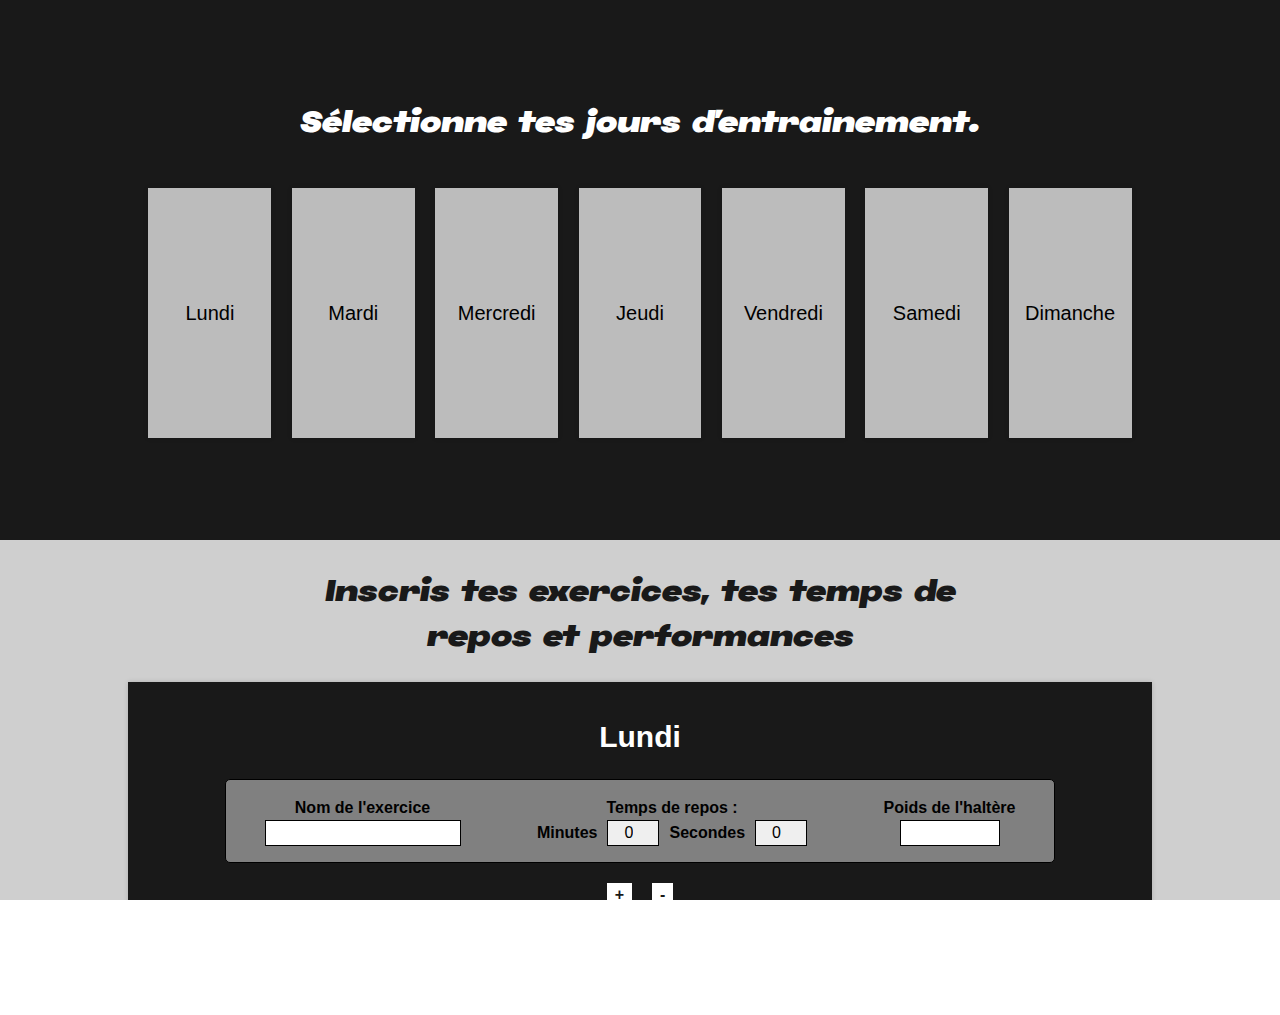
==== 01_HTML/create-session.html @ bc5ba8f4 "First commit" ====
<!DOCTYPE html>
<html lang="fr">

<head>
    <meta charset="UTF-8">
    <meta http-equiv="X-UA-Compatible" content="IE=edge">
    <meta name="viewport" content="width=device-width, initial-scale=1.0">
    <title>Crée ta séance !</title>
    <link rel="stylesheet" href="../02_CSS/CSS/Reset-and-common/reseter.css">
    <link rel="stylesheet" href="../02_CSS/CSS/Reset-and-common/common.css">
    <link rel="stylesheet" href="../02_CSS/CSS/create-session.css">

    <script type="module" src="../05_JS/CREATE-SESSION/createSession.js"></script>
</head>

<body>

    <main>

        <section id="container-1">

            <h3>Sélectionne tes jours d'entrainement.</h3>

            <div id="days">

                <div class="day">
                    <input type="checkbox" id="monday" name="Lundi" hidden>
                    <label for="monday">Lundi</label>
                </div>

                <div class="day">
                    <input type="checkbox" id="tuesday" name="Mardi" hidden>
                    <label for="tuesday">Mardi</label>
                </div>

                <div class="day">
                    <input type="checkbox" id="wednesday" name="Mercredi" hidden>
                    <label for="wednesday">Mercredi</label>
                </div>

                <div class="day">
                    <input type="checkbox" id="thursday" name="Jeudi" hidden>
                    <label for="thursday">Jeudi</label>
                </div>

                <div class="day">
                    <input type="checkbox" id="friday" name="Vendredi" hidden>
                    <label for="friday">Vendredi</label>
                </div>

                <div class="day">
                    <input type="checkbox" id="saturday" name="Samedi" hidden>
                    <label for="saturday">Samedi</label>
                </div>

                <div class="day">
                    <input type="checkbox" id="sunday" name="Dimanche" hidden>
                    <label for="sunday">Dimanche</label>
                </div>

            </div>

        </section>

        <section id="container-2">

            <h3>
                Inscris tes exercices, tes temps de repos et performances
            </h3>

            <div id="sessions">

                <div class="session">

                    <h4>Lundi</h4>

                    <div class="exercices">

                        <div class="exercice">
                            
                            <div class="exercice-name">
                                <label for="exo-1">Nom de l'exercice</label>
                                <input type="text" id="exo-1" name="exo-1" minlength="2" maxlength="30" required>
                            </div>

                            <div class="rest">

                                <p>Temps de repos :</p>

                                <div>
                                    <label for="minutes-1">Minutes</label>
                                    <select name="minutes-1" id="minutes-1" required>
                                        <option value="0">0</option>
                                        <option value="1">1</option>
                                        <option value="2">2</option>
                                        <option value="3">3</option>
                                        <option value="4">4</option>
                                        <option value="5">5</option>
                                        <option value="6">6</option>
                                        <option value="7">7</option>
                                        <option value="8">8</option>
                                        <option value="9">9</option>
                                        <option value="10">10</option>
                                    </select>


                                    <label for="seconds-1">Secondes</label>

                                    <select name="seconds-1" id="seconds-1" required>
                                        <option value="0">0</option>
                                        <option value="15">15</option>
                                        <option value="30">30</option>
                                        <option value="45">45</option>
                                    </select>
                                </div>

                            </div>

                            <div class="performance">
                                <label for="performance-1">Poids de l'haltère</label>
                                <input type="number" id="performance-1" name="performance-1" max="500" maxlength="3">
                            </div>

                        </div>

                    </div>


                    <div class="buttonsExercices">
                        <button type="button" id="addExercice-Lundi">+</button>
                        <button type="button" id="removeExercice-Lundi">-</button>
                    </div>

                    <button type="button" id="sendSesssion">Valider la séance</button>

                </div>

            </div>

        </section>
    </main>

</body>

</html>
---- 02_CSS/CSS/Reset-and-common/reseter.css ----
*,
:after,
:before {
    margin: 0;
    padding: 0;
    font-size: 1.6rem;
    -webkit-box-sizing: inherit;
    box-sizing: inherit;
}
html {
    font-size: 62.5%;
    line-height: 1.618;
    -webkit-box-sizing: border-box;
    box-sizing: border-box;
    font-family: sans-serif;
    -webkit-text-size-adjust: 100%;
}
main {
    display: block;
}
h1,
h2,
h3,
h4,
h5,
h6 {
    font-size: 2.4rem;
}
a {
    background-color: transparent;
}
[tabindex],
a,
area,
button,
input,
label,
select,
summary,
textarea {
    -ms-touch-action: manipulation;
    touch-action: manipulation;
}
abbr[title] {
    -webkit-text-decoration: underline dotted;
    text-decoration: underline dotted;
}
code,
kbd,
pre,
samp {
    font-family: monospace;
    font-size: 1rem;
}
sub,
sup {
    font-size: 75%;
    line-height: 0;
    position: relative;
    vertical-align: baseline;
}
sub {
    bottom: -0.25em;
}
sup {
    top: -0.5em;
}
button,
input,
optgroup,
select,
textarea {
    line-height: inherit;
    border: 1px solid currentColor;
}
button {
    overflow: visible;
    text-transform: none;
}
button,
select {
    text-transform: none;
}
[type="button"],
[type="reset"],
[type="submit"],
button {
    -webkit-appearance: button;
    padding: 0 8px;
}
[role="button"] {
    cursor: pointer;
}
input {
    overflow: visible;
}
input,
textarea {
    padding: 0 8px;
}
fieldset {
    border: 1px solid currentColor;
    margin: 0 2px;
}
legend {
    color: inherit;
    display: table;
    max-width: 100%;
    white-space: normal;
}
progress {
    display: inline-block;
    vertical-align: baseline;
}
select {
    text-transform: none;
}
textarea {
    overflow: auto;
    vertical-align: top;
}
[type="search"] {
    -webkit-appearance: textfield;
    outline-offset: -2px;
}
[type="color"] {
    background: inherit;
}
::-webkit-inner-spin-button,
::-webkit-outer-spin-button {
    height: auto;
}
::-webkit-input-placeholder {
    color: inherit;
    opacity: 0.5;
}
::-webkit-file-upload-button,
::-webkit-search-decoration {
    -webkit-appearance: button;
    font: inherit;
}
::-moz-focus-inner {
    border: 0;
}
:-moz-focusring {
    outline: 1px dotted ButtonText;
}
:-moz-ui-invalid {
    box-shadow: none;
}
input[type="search"]::-webkit-search-cancel-button,
input[type="search"]::-webkit-search-decoration,
input[type="search"]::-webkit-search-results-button,
input[type="search"]::-webkit-search-results-decoration {
    -webkit-appearance: none;
    -moz-appearance: none;
}
[type="email"],
[type="number"],
[type="tel"],
[type="url"] {
    direction: ltr;
}
::-webkit-color-swatch-wrapper {
    padding: 0;
}
::-moz-focus-inner {
    padding: 0;
    border-style: none;
}
::-moz-ui-invalid {
    box-shadow: none;
}
input::-webkit-input-placeholder,
input::-moz-placeholder,
input:-ms-input-placeholder,
input::-ms-input-placeholder,
input::placeholder {
    opacity: 1;
}
::-webkit-datetime-edit-day-field,
::-webkit-datetime-edit-fields-wrapper,
::-webkit-datetime-edit-hour-field,
::-webkit-datetime-edit-minute,
::-webkit-datetime-edit-month-field,
::-webkit-datetime-edit-text,
::-webkit-datetime-edit-year-field {
    padding: 0;
}
select {
    -moz-appearance: none;
    -webkit-appearance: none;
    text-transform: none;
    word-wrap: normal;
}
hr {
    -webkit-box-sizing: content-box;
    box-sizing: content-box;
    height: 0;
    color: inherit;
    overflow: visible;
}
dl,
ol,
ul {
    padding: 0;
    list-style: none;
}
nav li {
    padding: 0;
}
b,
strong {
    font-weight: bolder;
}
audio,
video {
    display: inline-block;
}
audio:not([controls]) {
    display: none;
    height: 0;
}
img {
    border: 0;
}
svg:not(:root) {
    overflow: hidden;
}
table {
    text-indent: 0;
    border-color: inherit;
}
details {
    display: block;
}
dialog {
    background-color: inherit;
    border: solid;
    color: inherit;
    display: block;
    height: -webkit-fit-content;
    height: -moz-fit-content;
    height: fit-content;
    left: 0;
    margin: auto;
    padding: 1em;
    position: absolute;
    right: 0;
    width: -webkit-fit-content;
    width: -moz-fit-content;
    width: fit-content;
}
dialog:not([open]) {
    display: none;
}
summary {
    display: list-item;
}
canvas {
    display: inline-block;
}
template,
[hidden] {
    display: none;
}
*:not(head, script, table, tbody, tfoot, thead, tr, td, th),
:after,
:before {
    display: -webkit-box;
    display: -ms-flexbox;
    display: flex;
    -webkit-box-orient: vertical;
    -webkit-box-direction: normal;
    -ms-flex-direction: column;
    flex-direction: column;
}
html {
    top: 0;
    left: 0;
    width: 100%;
    height: 100%;
    position: fixed;
}
body {
    -webkit-box-flex: 1;
    -ms-flex: 1 0;
    flex: 1 0;
    -webkit-user-drag: none;
    text-rendering: optimizeLegibility;
    -moz-osx-font-smoothing: grayscale;
    -webkit-font-smoothing: antialiased;
    -webkit-tap-highlight-color: transparent;
}
html,
body {
    overflow: auto;
}
*[class*="adaptive-img"] {
    position: relative;
}
*[class*="adaptive-img"] > span,
*[class*="adaptive-img"] > span > img {
    top: 0;
    left: 0;
    right: 0;
    bottom: 0;
    padding: 0;
    border: none;
    display: block;
    position: absolute;
    -webkit-box-sizing: border-box;
    box-sizing: border-box;
}
*[class*="adaptive-img"] > span {
    margin: 0;
    opacity: 1;
    width: initial;
    height: initial;
    overflow: hidden;
    background: none;
}
*[class*="adaptive-img"] > span > img {
    width: 0;
    height: 0;
    margin: auto;
    min-width: 100%;
    max-width: 100%;
    min-height: 100%;
    max-height: 100%;
}
.adaptive-img--cover > span > img {
    -o-object-fit: cover;
    object-fit: cover;
}
.adaptive-img--contain > span > img {
    -o-object-fit: contain;
    object-fit: contain;
}
.sr-only {
    width: 1px;
    height: 1px;
    padding: 0;
    margin: -1px;
    overflow: hidden;
    position: absolute;
    clip: rect(0, 0, 0, 0);
}
*:focus,
button:focus,
input:focus,
optgroup:focus,
select:focus,
textarea:focus,
.focusable:focus {
    outline: none;
}

@media (prefers-reduced-motion: reduce) {
    * {
        -webkit-animation: unset !important;
        animation: unset !important;
        -webkit-transition: none !important;
        -o-transition: none !important;
        transition: none !important;
    }
}
---- 02_CSS/CSS/Reset-and-common/common.css ----
@import url("https://fonts.googleapis.com/css2?family=Inconsolata:wght@400;500&display=swap");

/***********************************************************************/
/***************************** BODY / HTML *****************************/
/***********************************************************************/

*:not(head, script, table, tbody, tfoot, thead, tr, td, th),
::after,
::before {
  display: flex;
  flex-direction: column;
}

html {
  top: 0;
  left: 0;
  width: 100%;
  height: 100%;
  position: fixed;
  font-size: 62.5%;
  font-weight: normal;
  font-family: -apple-system, BlinkMacSystemFont, "Segoe UI", Roboto,
    Oxygen-Sans, Ubuntu, Cantarell, "Helvetica Neue", sans-serif;
}

body {
  flex: 1 0;
  line-height: 1.5;
  font-size: 1.6rem;
  scroll-behavior: smooth;
}

html,
body {
  overflow: auto;
}

/************************************************************************/
/***************************** ADAPTIVE-IMG *****************************/
/************************************************************************/

*[class*="adaptive-img"] {
  position: relative;
}

*[class*="adaptive-img"] > span,
*[class*="adaptive-img"] > span > img {
  top: 0;
  left: 0;
  right: 0;
  bottom: 0;
  padding: 0;
  border: none;
  display: block;
  position: absolute;
  box-sizing: border-box;
}

*[class*="adaptive-img"] > span {
  margin: 0;
  opacity: 1;
  width: initial;
  height: initial;
  overflow: hidden;
  background: none;
}

*[class*="adaptive-img"] > span > img {
  width: 0;
  height: 0;
  margin: auto;
  min-width: 100%;
  max-width: 100%;
  min-height: 100%;
  max-height: 100%;
}

.adaptive-img--cover > span > img {
  object-fit: cover;
}

.adaptive-img--contain > span > img {
  object-fit: contain;
}

/***********************************************************************/
/***************************** TITLE RESET *****************************/
/***********************************************************************/

h1,
h2,
h3,
h4 {
  margin: 0;
}
---- 02_CSS/CSS/create-session.css ----
*{font-family:Helvetica,sans-serif}@font-face{font-family:"Jumper";src:url(../../06_FONTS/jumper_3/Jumper-BlackItalic.ttf)}:root{--gymBlack: #191919;--gymBlue: #0042fc;--gymYellow: #ffc74d}h3{font-family:"jumper";font-size:30px;color:#fff}#container-1{width:100%;height:60vh;background-color:var(--gymBlack);align-items:center;justify-content:center;gap:40px}#container-1 #days{flex-direction:row;width:80%;justify-content:space-evenly;height:fit-content;flex-wrap:wrap}#container-1 #days .day{height:250px;width:12%;background-color:#bcbcbc;align-items:center;justify-content:center;box-shadow:0px 0px 5px #00000024;position:relative;transition:all .3s ease-in-out}#container-1 #days .day input{width:0%;height:0%;top:0;left:0}#container-1 #days .day input:checked{background-color:red}#container-1 #days .day label{font-size:20px;pointer-events:none}#container-2{width:100%;height:fit-content;padding-top:2em;padding-bottom:2em;justify-content:center;align-items:center;background-color:#cfcfcf;gap:20px}#container-2 h3{color:var(--gymBlack);text-align:center;width:50%}#container-2 #sessions{width:80%;height:fit-content;flex-wrap:wrap;flex-direction:row;justify-content:center;gap:20px}#container-2 #sessions .session{width:100%;min-width:400px;height:fit-content;justify-content:center;align-items:center;box-shadow:0px 0px 5px #00000024;background-color:var(--gymBlack);gap:20px;padding-top:2em;padding-bottom:2em}#container-2 #sessions .session h4{color:#fff;font-size:30px}#container-2 #sessions .session .exercices{width:90%;align-items:center;gap:20px}#container-2 #sessions .session .exercices .exercice{background-color:gray;border-radius:5px;flex-direction:row;width:90%;align-items:center;text-align:center;justify-content:space-around;border:1px solid #000;padding-top:1em;padding-bottom:1em;transform:scale(1);transform-origin:top;animation:apparition ease-in-out .5s}@keyframes apparition{0%{transform:scale(0)}100%{transform:scale(1)}}@keyframes disparition{0%{transform:scale(1)}100%{transform:scale(0)}}#container-2 #sessions .session .exercices .exercice label,#container-2 #sessions .session .exercices .exercice p{font-weight:700}#container-2 #sessions .session .exercices .exercice .rest select{width:fit-content;padding-left:1em;padding-right:1em}#container-2 #sessions .session .exercices .exercice .rest div{flex-direction:row;align-items:center;justify-content:center;gap:10px}#container-2 #sessions .session .exercices .exercice .performance{align-items:center}#container-2 #sessions .session .exercices .exercice .performance input{width:100px}#container-2 #sessions .session .buttonsExercices{flex-direction:row;justify-content:center;align-items:center;width:10%;gap:20px}#container-2 #sessions .session .buttonsExercices button{height:fit-content;background-color:#fff;color:var(--gymBlack);font-weight:700;border:none;cursor:pointer}#container-2 #sessions .session button{background-color:#fff;cursor:pointer;border:none;color:var(--gymBlack);font-weight:700;font-size:16px}
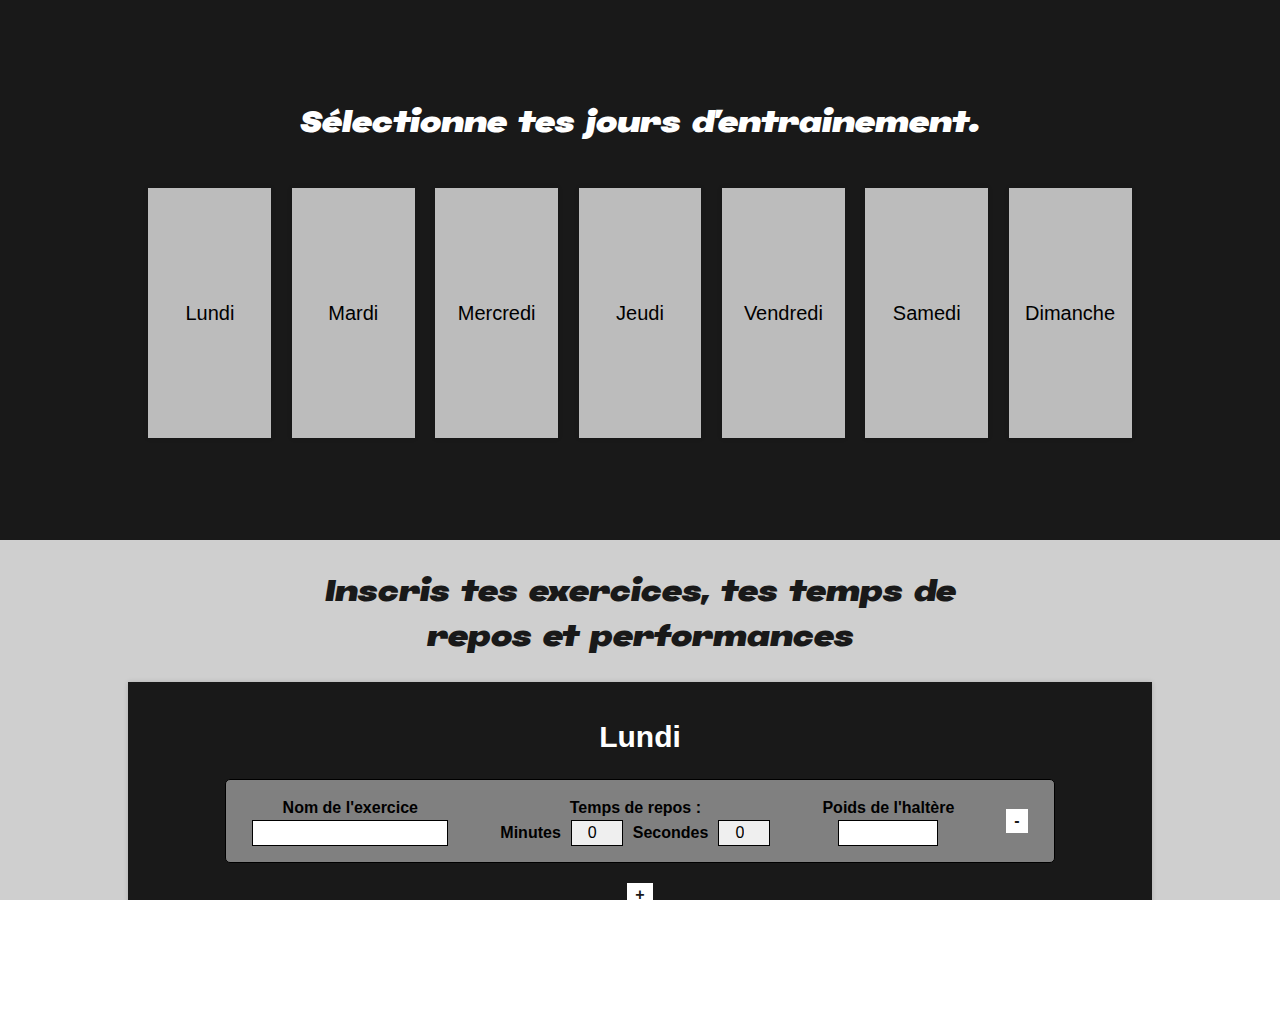
==== commit 6d59a1f9: "avancée dans l'appli" ====
--- a/01_HTML/create-session.html
+++ b/01_HTML/create-session.html
@@ -23,40 +23,27 @@
 
             <div id="days">
 
-                <div class="day">
+                    <label for="monday">Lundi</label>
                     <input type="checkbox" id="monday" name="Lundi" hidden>
-                    <label for="monday">Lundi</label>
-                </div>
-
-                <div class="day">
+                      
+                    <label for="tuesday">Mardi</label>
                     <input type="checkbox" id="tuesday" name="Mardi" hidden>
-                    <label for="tuesday">Mardi</label>
-                </div>
-
-                <div class="day">
+         
+                    <label for="wednesday">Mercredi</label>
                     <input type="checkbox" id="wednesday" name="Mercredi" hidden>
-                    <label for="wednesday">Mercredi</label>
-                </div>
-
-                <div class="day">
+            
+                    <label for="thursday">Jeudi</label>
                     <input type="checkbox" id="thursday" name="Jeudi" hidden>
-                    <label for="thursday">Jeudi</label>
-                </div>
-
-                <div class="day">
+              
+                    <label for="friday">Vendredi</label>
                     <input type="checkbox" id="friday" name="Vendredi" hidden>
-                    <label for="friday">Vendredi</label>
-                </div>
-
-                <div class="day">
+                
+                    <label for="saturday">Samedi</label>
                     <input type="checkbox" id="saturday" name="Samedi" hidden>
-                    <label for="saturday">Samedi</label>
-                </div>
-
-                <div class="day">
+                
+                    <label for="sunday">Dimanche</label>
                     <input type="checkbox" id="sunday" name="Dimanche" hidden>
-                    <label for="sunday">Dimanche</label>
-                </div>
+            
 
             </div>
 
@@ -121,21 +108,20 @@
                                 <input type="number" id="performance-1" name="performance-1" max="500" maxlength="3">
                             </div>
 
+                            <button type="button" id="removeExercice-Lundi">-</button>
+
                         </div>
 
                     </div>
 
-
-                    <div class="buttonsExercices">
-                        <button type="button" id="addExercice-Lundi">+</button>
-                        <button type="button" id="removeExercice-Lundi">-</button>
-                    </div>
-
-                    <button type="button" id="sendSesssion">Valider la séance</button>
+                    <button type="button" id="addExercice">+</button>
 
                 </div>
 
             </div>
+
+
+            <button type="button" id="sendSession">Valider les séances</button>
 
         </section>
     </main>
--- a/02_CSS/CSS/Reset-and-common/reseter.css
+++ b/02_CSS/CSS/Reset-and-common/reseter.css
@@ -28,6 +28,7 @@
 }
 a {
     background-color: transparent;
+    text-decoration: none;
 }
 [tabindex],
 a,
--- a/02_CSS/CSS/create-session.css
+++ b/02_CSS/CSS/create-session.css
@@ -1 +1 @@
-*{font-family:Helvetica,sans-serif}@font-face{font-family:"Jumper";src:url(../../06_FONTS/jumper_3/Jumper-BlackItalic.ttf)}:root{--gymBlack: #191919;--gymBlue: #0042fc;--gymYellow: #ffc74d}h3{font-family:"jumper";font-size:30px;color:#fff}#container-1{width:100%;height:60vh;background-color:var(--gymBlack);align-items:center;justify-content:center;gap:40px}#container-1 #days{flex-direction:row;width:80%;justify-content:space-evenly;height:fit-content;flex-wrap:wrap}#container-1 #days .day{height:250px;width:12%;background-color:#bcbcbc;align-items:center;justify-content:center;box-shadow:0px 0px 5px #00000024;position:relative;transition:all .3s ease-in-out}#container-1 #days .day input{width:0%;height:0%;top:0;left:0}#container-1 #days .day input:checked{background-color:red}#container-1 #days .day label{font-size:20px;pointer-events:none}#container-2{width:100%;height:fit-content;padding-top:2em;padding-bottom:2em;justify-content:center;align-items:center;background-color:#cfcfcf;gap:20px}#container-2 h3{color:var(--gymBlack);text-align:center;width:50%}#container-2 #sessions{width:80%;height:fit-content;flex-wrap:wrap;flex-direction:row;justify-content:center;gap:20px}#container-2 #sessions .session{width:100%;min-width:400px;height:fit-content;justify-content:center;align-items:center;box-shadow:0px 0px 5px #00000024;background-color:var(--gymBlack);gap:20px;padding-top:2em;padding-bottom:2em}#container-2 #sessions .session h4{color:#fff;font-size:30px}#container-2 #sessions .session .exercices{width:90%;align-items:center;gap:20px}#container-2 #sessions .session .exercices .exercice{background-color:gray;border-radius:5px;flex-direction:row;width:90%;align-items:center;text-align:center;justify-content:space-around;border:1px solid #000;padding-top:1em;padding-bottom:1em;transform:scale(1);transform-origin:top;animation:apparition ease-in-out .5s}@keyframes apparition{0%{transform:scale(0)}100%{transform:scale(1)}}@keyframes disparition{0%{transform:scale(1)}100%{transform:scale(0)}}#container-2 #sessions .session .exercices .exercice label,#container-2 #sessions .session .exercices .exercice p{font-weight:700}#container-2 #sessions .session .exercices .exercice .rest select{width:fit-content;padding-left:1em;padding-right:1em}#container-2 #sessions .session .exercices .exercice .rest div{flex-direction:row;align-items:center;justify-content:center;gap:10px}#container-2 #sessions .session .exercices .exercice .performance{align-items:center}#container-2 #sessions .session .exercices .exercice .performance input{width:100px}#container-2 #sessions .session .buttonsExercices{flex-direction:row;justify-content:center;align-items:center;width:10%;gap:20px}#container-2 #sessions .session .buttonsExercices button{height:fit-content;background-color:#fff;color:var(--gymBlack);font-weight:700;border:none;cursor:pointer}#container-2 #sessions .session button{background-color:#fff;cursor:pointer;border:none;color:var(--gymBlack);font-weight:700;font-size:16px}
+*{font-family:Helvetica,sans-serif}@font-face{font-family:"Jumper";src:url(../../06_FONTS/jumper_3/Jumper-BlackItalic.ttf)}:root{--gymBlack: #191919;--gymBlue: #0042fc;--gymYellow: #ffc74d}h3{font-family:"jumper";font-size:30px;color:#fff}#container-1{width:100%;height:60vh;background-color:var(--gymBlack);align-items:center;justify-content:center;gap:40px}#container-1 #days{flex-direction:row;width:80%;justify-content:space-evenly;height:fit-content;flex-wrap:wrap}#container-1 #days label{height:250px;width:12%;background-color:#bcbcbc;align-items:center;justify-content:center;box-shadow:0px 0px 5px #00000024;font-size:20px;transition:all .3s ease-in-out}#container-1 #days .checked{transform:scale(1.05);background-color:var(--gymBlue);color:#fff}#container-2{width:100%;height:fit-content;padding-top:2em;padding-bottom:2em;justify-content:center;align-items:center;background-color:#cfcfcf;gap:20px}#container-2 h3{color:var(--gymBlack);text-align:center;width:50%}#container-2 #sessions{width:80%;height:fit-content;flex-wrap:wrap;flex-direction:row;justify-content:center;gap:20px}#container-2 #sessions .session{width:100%;min-width:400px;height:fit-content;justify-content:center;align-items:center;box-shadow:0px 0px 5px #00000024;background-color:var(--gymBlack);gap:20px;padding-top:2em;padding-bottom:2em}#container-2 #sessions .session h4{color:#fff;font-size:30px}#container-2 #sessions .session .exercices{width:90%;align-items:center;gap:20px}#container-2 #sessions .session .exercices .exercice{background-color:gray;border-radius:5px;flex-direction:row;width:90%;align-items:center;text-align:center;justify-content:space-around;border:1px solid #000;padding-top:1em;padding-bottom:1em;transform:scale(1);transform-origin:top;animation:apparition ease-in-out .5s}@keyframes apparition{0%{transform:scale(0)}100%{transform:scale(1)}}@keyframes disparition{0%{transform:scale(1)}100%{transform:scale(0)}}#container-2 #sessions .session .exercices .exercice label,#container-2 #sessions .session .exercices .exercice p{font-weight:700}#container-2 #sessions .session .exercices .exercice .rest select{width:fit-content;padding-left:1em;padding-right:1em}#container-2 #sessions .session .exercices .exercice .rest div{flex-direction:row;align-items:center;justify-content:center;gap:10px}#container-2 #sessions .session .exercices .exercice .performance{align-items:center}#container-2 #sessions .session .exercices .exercice .performance input{width:100px}#container-2 #sessions .session .buttonsExercices{flex-direction:row;justify-content:center;align-items:center;width:10%;gap:20px}#container-2 #sessions .session .buttonsExercices button{height:fit-content;background-color:#fff;color:var(--gymBlack);font-weight:700;border:none;cursor:pointer}#container-2 #sessions .session button{background-color:#fff;cursor:pointer;border:none;color:var(--gymBlack);font-weight:700;font-size:16px}
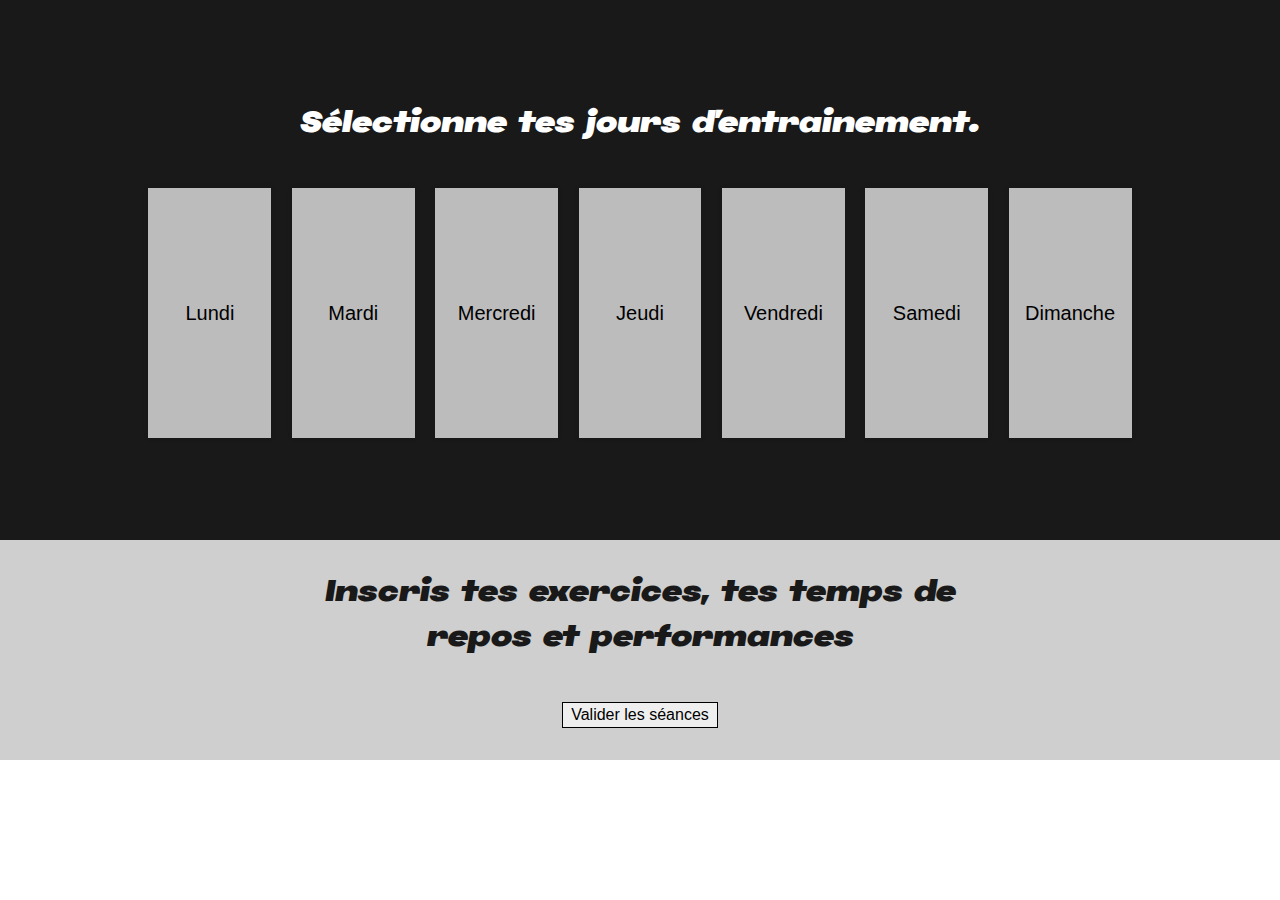
==== commit 09fcf39b: "ajout des jours fonctionnel" ====
--- a/01_HTML/create-session.html
+++ b/01_HTML/create-session.html
@@ -57,7 +57,7 @@
 
             <div id="sessions">
 
-                <div class="session">
+                <!-- <div class="session">
 
                     <h4>Lundi</h4>
 
@@ -116,7 +116,7 @@
 
                     <button type="button" id="addExercice">+</button>
 
-                </div>
+                </div> -->
 
             </div>
 
